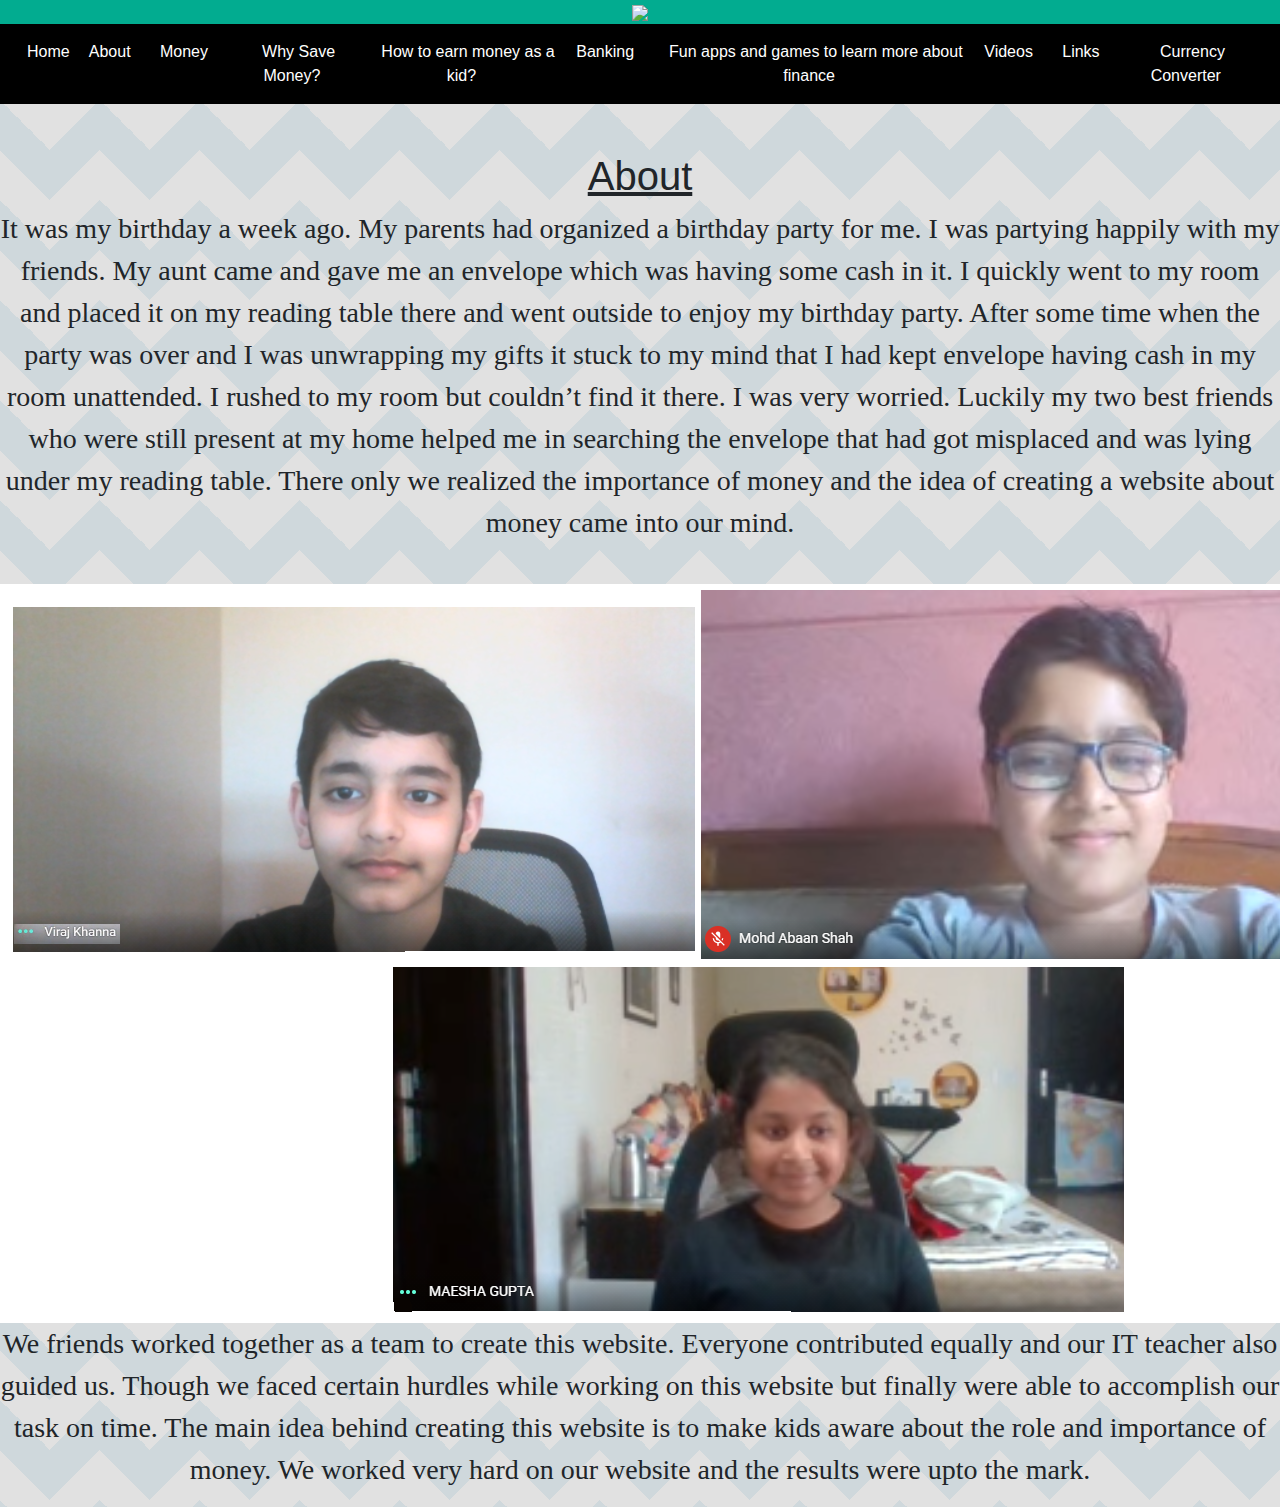
==== about.html @ 129c0c66 "Add files via upload" ====
<!DOCTYPE html>
<html>
 <head>
  <title>
  About - Financial Literacy
  </title>
     <meta name="viewport" content="width=device-width, initial-scale=1">
     <link rel="stylesheet" href="https://maxcdn.bootstrapcdn.com/bootstrap/4.5.2/css/bootstrap.min.css">
     <script src="https://ajax.googleapis.com/ajax/libs/jquery/3.5.1/jquery.min.js"></script>
     <script src="https://cdnjs.cloudflare.com/ajax/libs/popper.js/1.16.0/umd/popper.min.js"></script>
     <script src="https://maxcdn.bootstrapcdn.com/bootstrap/4.5.2/js/bootstrap.min.js"></script>
    <meta name="author" content="DPS International R.K. Puram">
    <meta charset="utf-8">
    <link rel="stylesheet" href="https://fonts.googleapis.com/css?family=Pacifico">
  <link rel="stylesheet" href="style-for-index.css">
  <style>
   .about {
    font-size: 28px;
   }
  </style>
  </head>
  <body>
    <script>
     function logoImgClicked() {
       window.location.assign("index.html")
     }
    </script>
      <center>
      <div class="sticky-header">
    <div class="container-header" style="background-color: rgb(2, 172, 144);">
      <img class="logo-image" src="https://dpsi-rkp.virajkhanna.in/Capture.JPG" onclick="logoImgClicked()" style="width: 100%; padding-right: 200px; padding-left: 200px;">
    </div>
      <div class="menu">
                  <nav class="navbar navbar-expand-sm navbar-main-html-web">
  <ul class="navbar-nav">
    <li class="nav-item">
      <a class="nav-link home-link-html" href="index.html">Home &nbsp;&nbsp;&nbsp;</a>
    </li>
    <li class="nav-item">
      <a class="nav-link home-link-html" href="about.html">About&nbsp;&nbsp;&nbsp;</a>
    </li>            	  <li class="nav-item">
      <a class="nav-link home-link-html" href="money.html">Money&nbsp;&nbsp;&nbsp;</a>
      </li>

                <li class="nav-item">
      <a class="nav-link home-link-html" href="why-save-money.html">Why Save Money?&nbsp;&nbsp;&nbsp;</a>
    </li>
        <li class="nav-item">
      <a class="nav-link home-link-html" href="how-to-earn-money-as-a-kid.html">How to earn money as a kid?&nbsp;&nbsp;&nbsp;</a>
    </li>
                    <li class="nav-item">
      <a class="nav-link home-link-html" href="banking.html">Banking&nbsp;&nbsp;&nbsp;</a>
    </li>
                            <li class="nav-item">
      <a class="nav-link home-link-html" href="fun-apps-and-games-for-finance.html">Fun apps and games to learn more about finance&nbsp;&nbsp;&nbsp;</a>
    </li>
	  <li class="nav-item">
      <a class="nav-link home-link-html" href="videos.html">Videos&nbsp;&nbsp;&nbsp;</a>
</li>
	  <li class="nav-item">
      <a class="nav-link home-link-html" href="links.html">Links&nbsp;&nbsp;&nbsp;</a>
      </li>
              <li class="nav-item">
      <a class="nav-link home-link-html" href="currency-convert.html">Currency Converter&nbsp;&nbsp;&nbsp;</a>
    </li>

  </ul>
</nav>
      </div>
      </div>
       <br><br>
       <center>
           
       
       <h1><u>About</u></h1></center>
       <center><p class="about">It was my birthday a week ago. My parents had organized a birthday party for me. I was partying happily with my friends. My aunt came and gave me an envelope which was having some cash in it. I quickly went to my room and placed it on my reading table there and went outside to enjoy my birthday party. After some time when the party was over and I was unwrapping my gifts it stuck to my mind that I had kept envelope having cash in my room unattended. I rushed to my room but couldn’t find it there. I was very worried. Luckily my two best friends who were still present at my home helped me in searching the envelope that had got misplaced and was lying under my reading table. There only we realized the importance of money and the idea of creating a website about money came into our mind.</p><br><img src="theteam.png" /><br>
       <p class="about">We friends worked together as a team to create this website. Everyone contributed equally and our IT teacher also guided us. Though we faced certain hurdles while working on this website but finally were able to accomplish our task on time. The main idea behind creating this website is to make kids aware about the role and importance of money. We worked very hard on our website and the results were upto the mark.</p>
       </center>
       </center>
  </body>
</html>
---- style-for-index.css ----
.navbar-main-html-web {
  background-color: #000000;
}

.home-link-html {
  color: #FFFFFF;
}

.text-why-save-money {
  font-size: 28px;
}

.video-text {
  font-size: 28px;
}

body {
  --stripe: #cfd8dc;
  --bg: #e1e1e1;

  background: linear-gradient(135deg, var(--bg) 25%, transparent 25%) -50px 0,
    linear-gradient(225deg, var(--bg) 25%, transparent 25%) -50px 0,
    linear-gradient(315deg, var(--bg) 25%, transparent 25%),
    linear-gradient(45deg, var(--bg) 25%, transparent 25%);
  background-size: 100px 100px;
  background-color: var(--stripe);
}

p {
    font-size: 28px;
    font-family: "Comic Sans MS";
}
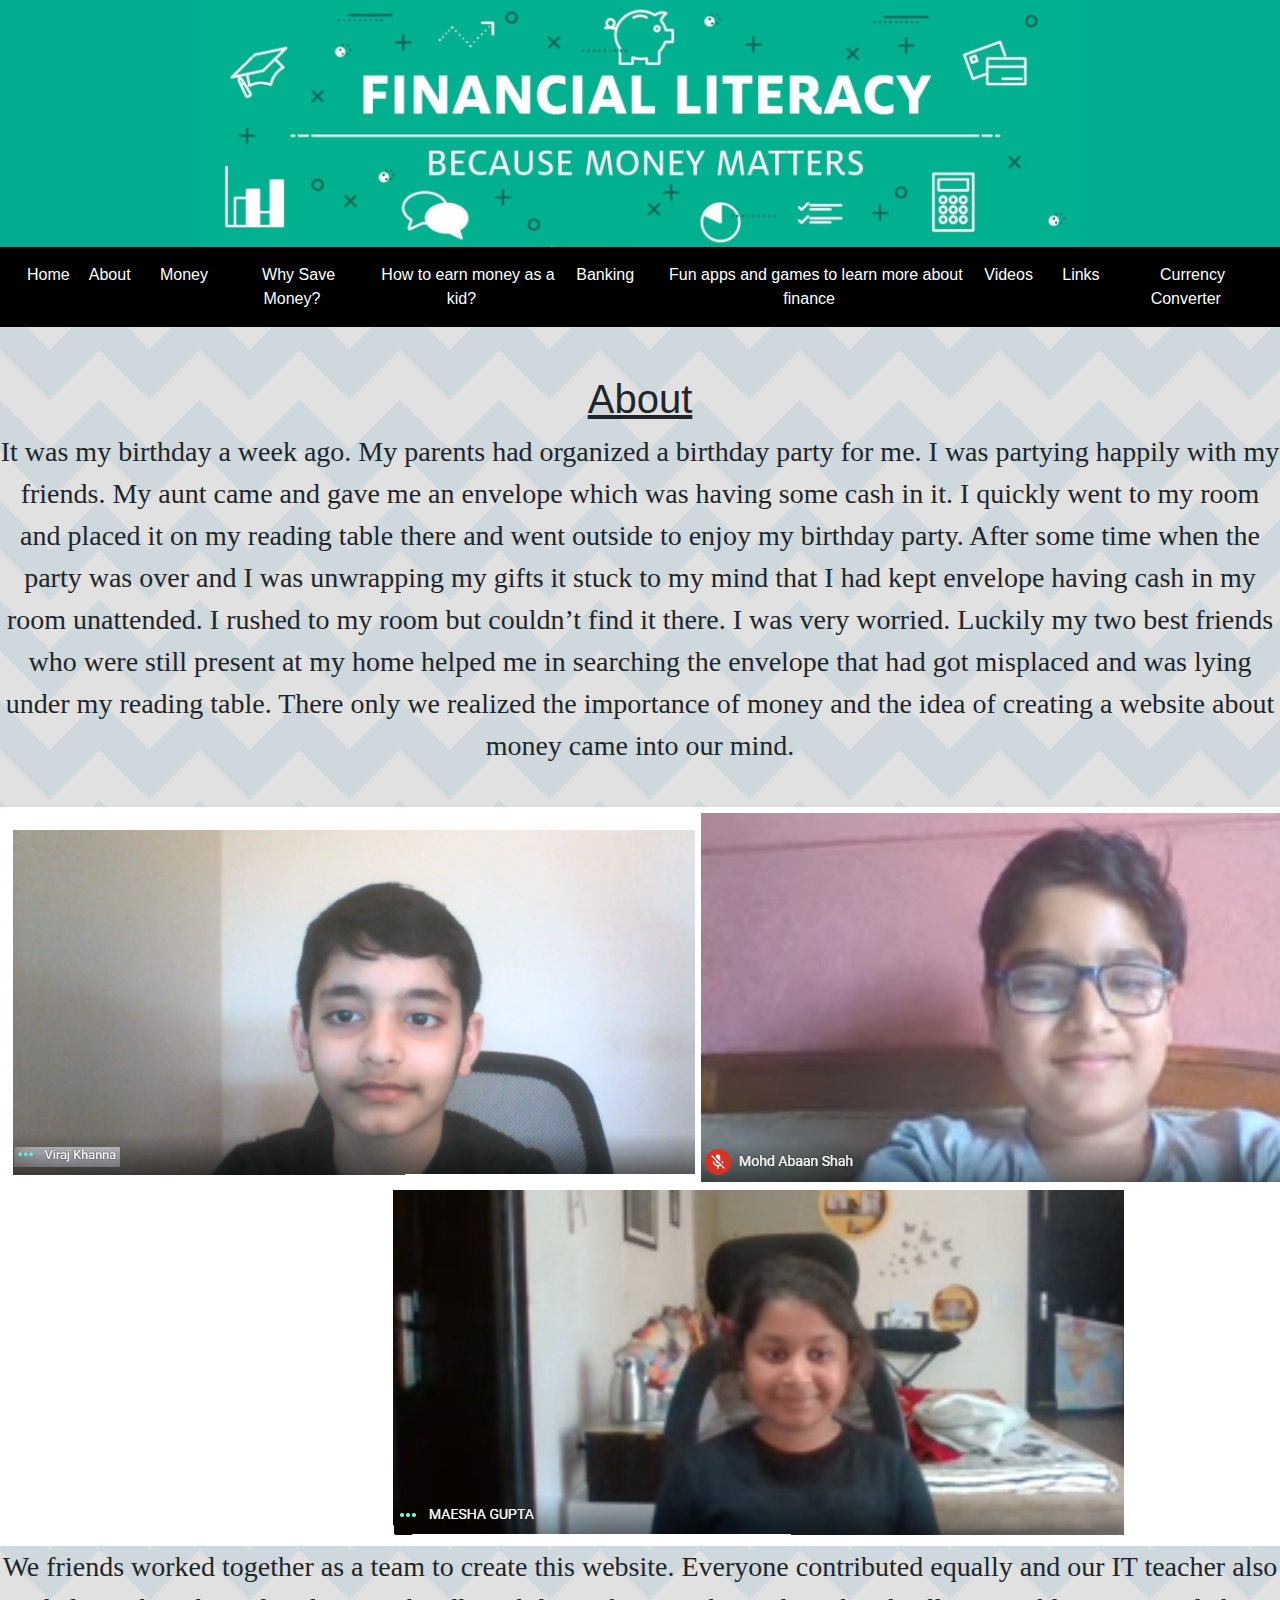
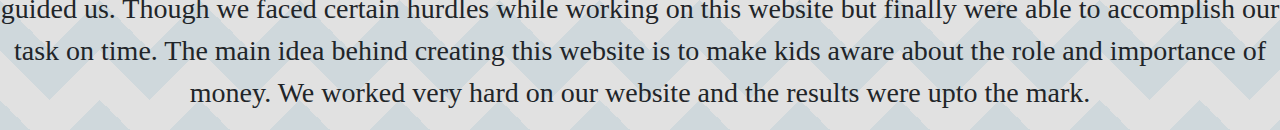
==== commit 08c07254: "Update about.html" ====
--- a/about.html
+++ b/about.html
@@ -28,7 +28,7 @@
       <center>
       <div class="sticky-header">
     <div class="container-header" style="background-color: rgb(2, 172, 144);">
-      <img class="logo-image" src="https://dpsi-rkp.virajkhanna.in/Capture.JPG" onclick="logoImgClicked()" style="width: 100%; padding-right: 200px; padding-left: 200px;">
+      <img class="logo-image" src="Capture.JPG" onclick="logoImgClicked()" style="width: 100%; padding-right: 200px; padding-left: 200px;">
     </div>
       <div class="menu">
                   <nav class="navbar navbar-expand-sm navbar-main-html-web">
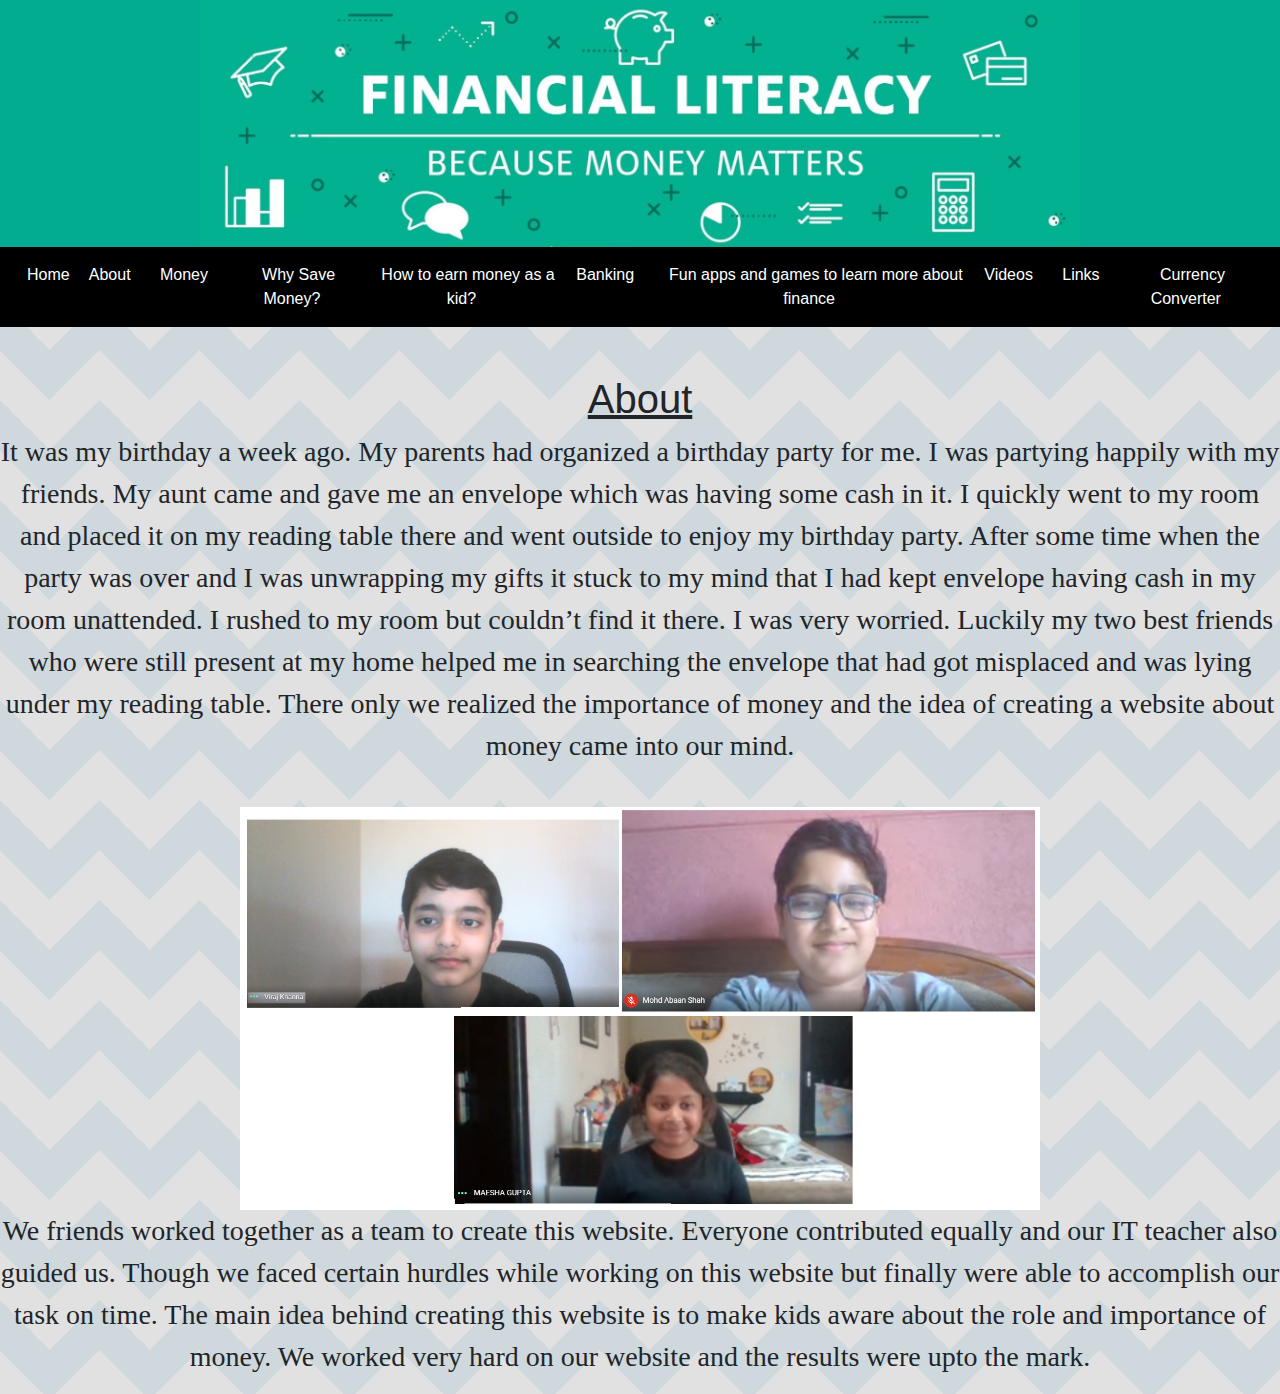
==== commit 094045d1: "Update about.html" ====
--- a/about.html
+++ b/about.html
@@ -73,7 +73,7 @@
            
        
        <h1><u>About</u></h1></center>
-       <center><p class="about">It was my birthday a week ago. My parents had organized a birthday party for me. I was partying happily with my friends. My aunt came and gave me an envelope which was having some cash in it. I quickly went to my room and placed it on my reading table there and went outside to enjoy my birthday party. After some time when the party was over and I was unwrapping my gifts it stuck to my mind that I had kept envelope having cash in my room unattended. I rushed to my room but couldn’t find it there. I was very worried. Luckily my two best friends who were still present at my home helped me in searching the envelope that had got misplaced and was lying under my reading table. There only we realized the importance of money and the idea of creating a website about money came into our mind.</p><br><img src="theteam.png" /><br>
+       <center><p class="about">It was my birthday a week ago. My parents had organized a birthday party for me. I was partying happily with my friends. My aunt came and gave me an envelope which was having some cash in it. I quickly went to my room and placed it on my reading table there and went outside to enjoy my birthday party. After some time when the party was over and I was unwrapping my gifts it stuck to my mind that I had kept envelope having cash in my room unattended. I rushed to my room but couldn’t find it there. I was very worried. Luckily my two best friends who were still present at my home helped me in searching the envelope that had got misplaced and was lying under my reading table. There only we realized the importance of money and the idea of creating a website about money came into our mind.</p><br><img src="theteam.png" width="800" /><br>
        <p class="about">We friends worked together as a team to create this website. Everyone contributed equally and our IT teacher also guided us. Though we faced certain hurdles while working on this website but finally were able to accomplish our task on time. The main idea behind creating this website is to make kids aware about the role and importance of money. We worked very hard on our website and the results were upto the mark.</p>
        </center>
        </center>
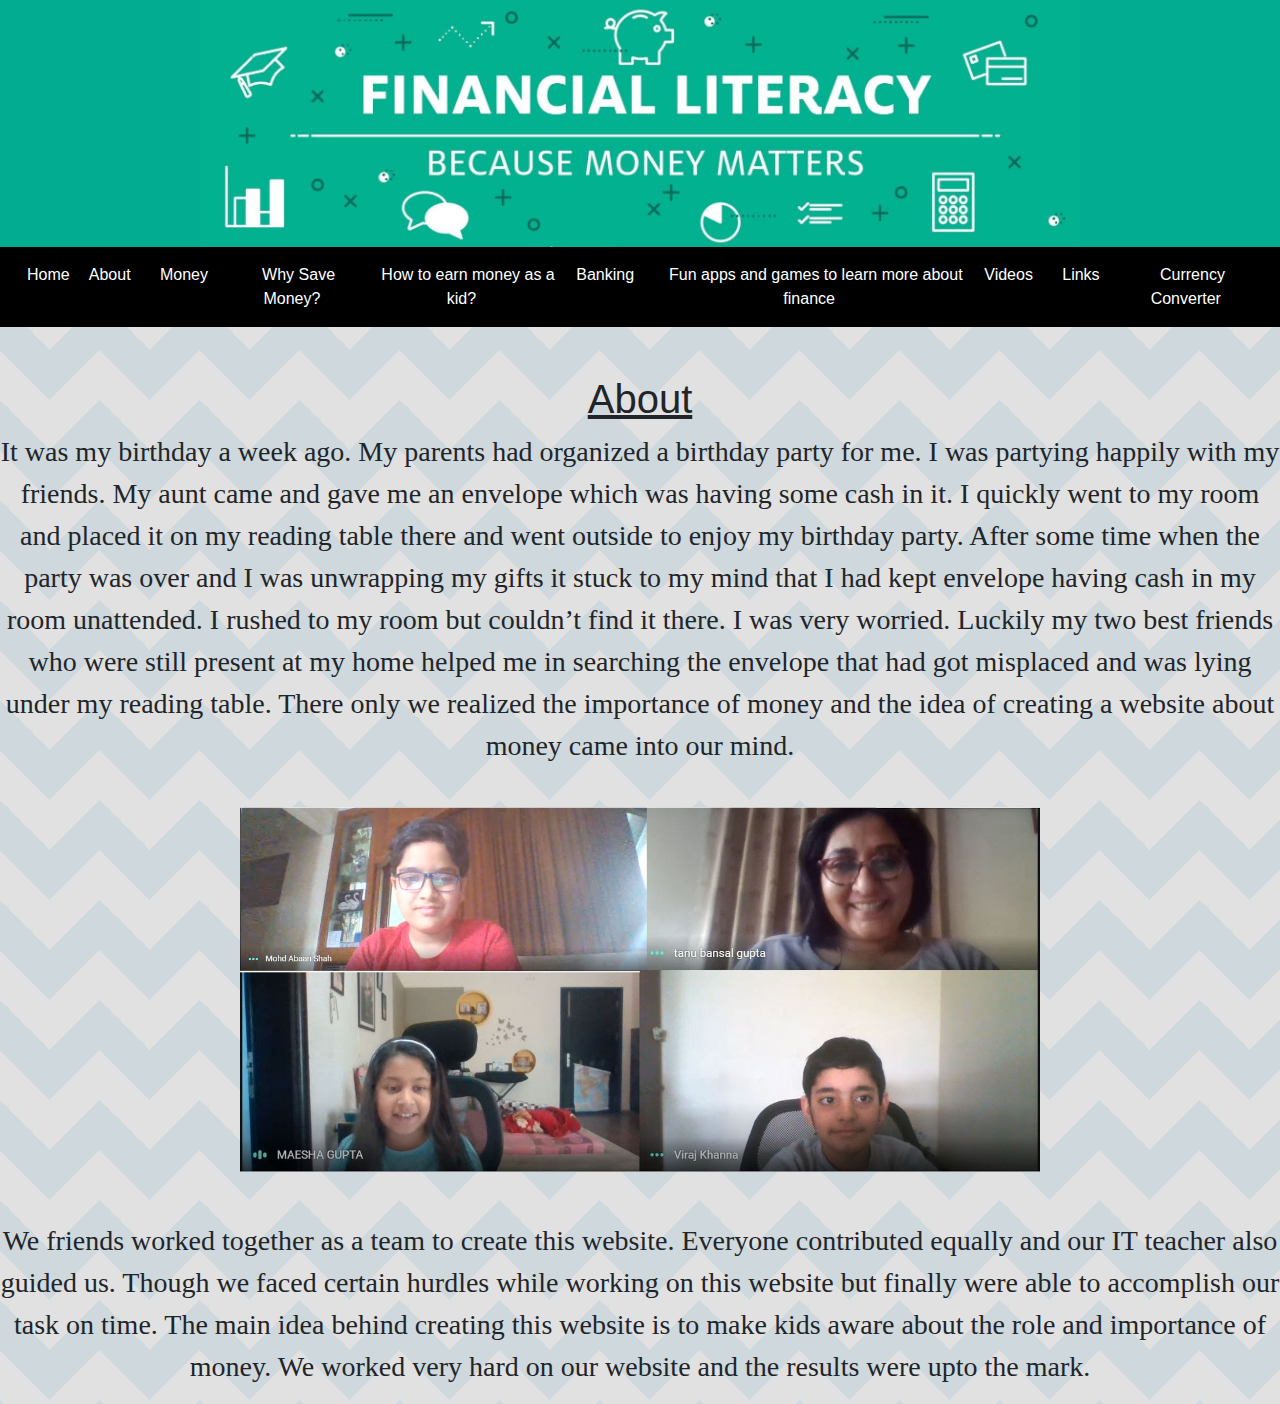
==== commit 9f2f51fc: "Update about.html" ====
--- a/about.html
+++ b/about.html
@@ -74,7 +74,7 @@
        
        <h1><u>About</u></h1></center>
        <center><p class="about">It was my birthday a week ago. My parents had organized a birthday party for me. I was partying happily with my friends. My aunt came and gave me an envelope which was having some cash in it. I quickly went to my room and placed it on my reading table there and went outside to enjoy my birthday party. After some time when the party was over and I was unwrapping my gifts it stuck to my mind that I had kept envelope having cash in my room unattended. I rushed to my room but couldn’t find it there. I was very worried. Luckily my two best friends who were still present at my home helped me in searching the envelope that had got misplaced and was lying under my reading table. There only we realized the importance of money and the idea of creating a website about money came into our mind.</p><br><img src="theteam.png" width="800" /><br>
-       <p class="about">We friends worked together as a team to create this website. Everyone contributed equally and our IT teacher also guided us. Though we faced certain hurdles while working on this website but finally were able to accomplish our task on time. The main idea behind creating this website is to make kids aware about the role and importance of money. We worked very hard on our website and the results were upto the mark.</p>
+       <br><br><p class="about">We friends worked together as a team to create this website. Everyone contributed equally and our IT teacher also guided us. Though we faced certain hurdles while working on this website but finally were able to accomplish our task on time. The main idea behind creating this website is to make kids aware about the role and importance of money. We worked very hard on our website and the results were upto the mark.</p>
        </center>
        </center>
   </body>
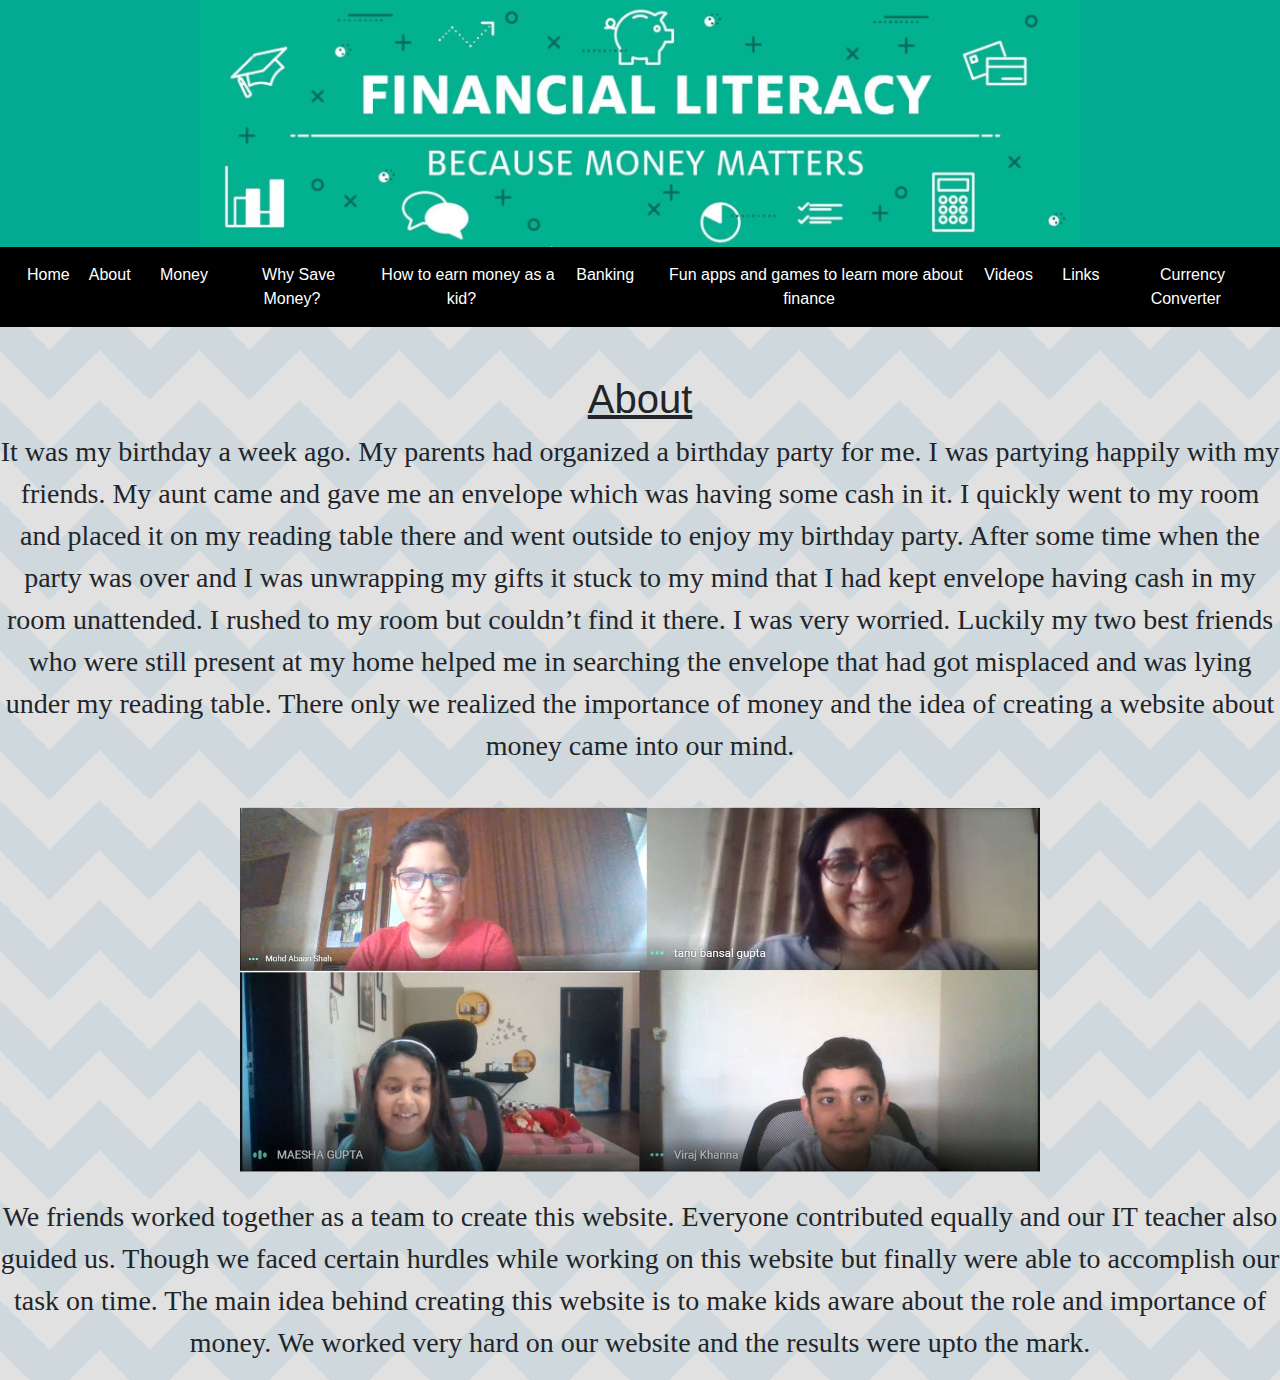
==== commit 31273d62: "Update about.html" ====
--- a/about.html
+++ b/about.html
@@ -74,7 +74,7 @@
        
        <h1><u>About</u></h1></center>
        <center><p class="about">It was my birthday a week ago. My parents had organized a birthday party for me. I was partying happily with my friends. My aunt came and gave me an envelope which was having some cash in it. I quickly went to my room and placed it on my reading table there and went outside to enjoy my birthday party. After some time when the party was over and I was unwrapping my gifts it stuck to my mind that I had kept envelope having cash in my room unattended. I rushed to my room but couldn’t find it there. I was very worried. Luckily my two best friends who were still present at my home helped me in searching the envelope that had got misplaced and was lying under my reading table. There only we realized the importance of money and the idea of creating a website about money came into our mind.</p><br><img src="theteam.png" width="800" /><br>
-       <br><br><p class="about">We friends worked together as a team to create this website. Everyone contributed equally and our IT teacher also guided us. Though we faced certain hurdles while working on this website but finally were able to accomplish our task on time. The main idea behind creating this website is to make kids aware about the role and importance of money. We worked very hard on our website and the results were upto the mark.</p>
+       <br><p class="about">We friends worked together as a team to create this website. Everyone contributed equally and our IT teacher also guided us. Though we faced certain hurdles while working on this website but finally were able to accomplish our task on time. The main idea behind creating this website is to make kids aware about the role and importance of money. We worked very hard on our website and the results were upto the mark.</p>
        </center>
        </center>
   </body>
